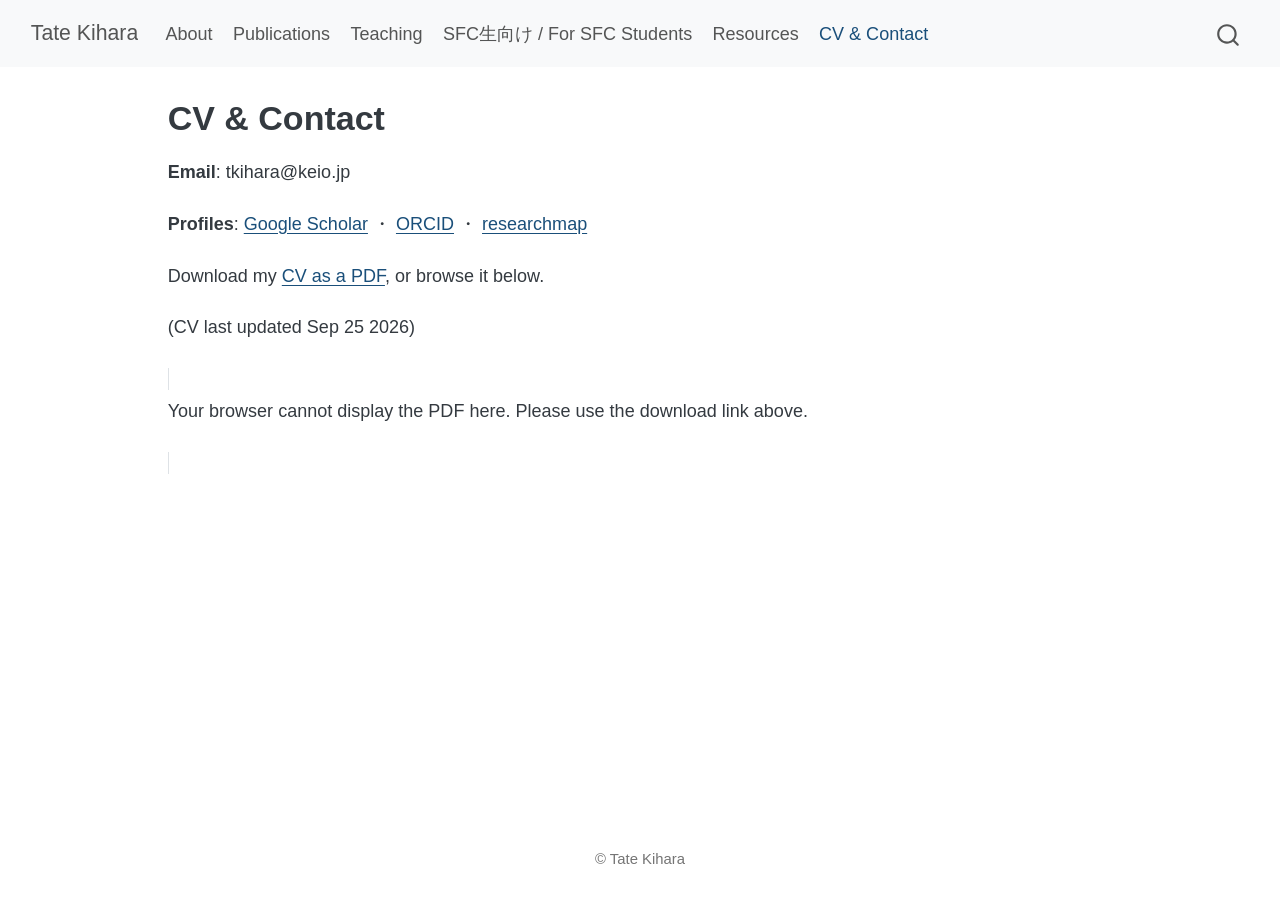
==== cv/index.html @ 457aabd0 "Built site for gh-pages" ====
<!DOCTYPE html>
<html xmlns="http://www.w3.org/1999/xhtml" lang="en" xml:lang="en"><head>

<meta charset="utf-8">
<meta name="generator" content="quarto-1.10.18">

<meta name="viewport" content="width=device-width, initial-scale=1.0, user-scalable=yes">

<meta name="description" content="Curriculum vitae, contact details, and research profiles for Tate Kihara, Assistant Professor at Keio University SFC.">

<title>CV &amp; Contact – Tate Kihara</title>
<style>
/* Default styles provided by pandoc.
** See https://pandoc.org/MANUAL.html#variables-for-html for config info.
*/
span.smallcaps{font-variant: small-caps;}
div.columns{display: flex; gap: 1.5em;}
div.column{flex: auto;}
@media screen {
div.columns{gap: min(4vw, 1.5em);}
div.column{overflow-x: auto;}
}
div.hanging-indent{margin-left: 1.5em; text-indent: -1.5em;}
ul.task-list{list-style: none;}
ul.task-list li input[type="checkbox"] {
  width: 0.8em;
  margin: 0 0.8em 0.2em -1em; /* quarto-specific, see https://github.com/quarto-dev/quarto-cli/issues/4556 */ 
  vertical-align: middle;
}
</style>


<script src="../site_libs/quarto-nav/quarto-nav.js"></script>
<script src="../site_libs/quarto-nav/headroom.min.js"></script>
<script src="../site_libs/clipboard/clipboard.min.js"></script>
<script src="../site_libs/quarto-search/autocomplete.umd.js"></script>
<script src="../site_libs/quarto-search/fuse.min.js"></script>
<script src="../site_libs/quarto-search/quarto-search.js"></script>
<meta name="quarto:offset" content="../">
<link href="../assets/favicon.png" rel="icon" type="image/png">
<script src="../site_libs/quarto-html/quarto.js" type="module"></script>
<script src="../site_libs/quarto-html/tabsets/tabsets.js" type="module"></script>
<script src="../site_libs/quarto-html/popper.min.js"></script>
<script src="../site_libs/quarto-html/tippy.umd.min.js"></script>
<link href="../site_libs/quarto-html/tippy.css" rel="stylesheet">
<link href="../site_libs/quarto-html/quarto-syntax-highlighting-6100f576c6ff45d40df84f0149fd469e.css" rel="stylesheet" id="quarto-text-highlighting-styles">
<script src="../site_libs/bootstrap/bootstrap.min.js"></script>
<link href="../site_libs/bootstrap/bootstrap-icons.css" rel="stylesheet">
<link href="../site_libs/bootstrap/bootstrap-d74e29cf321cd334ad0e486096aa656c.min.css" rel="stylesheet" append-hash="true" id="quarto-bootstrap" data-mode="light">
<script id="quarto-search-options" type="application/json">{
  "location": "navbar",
  "copy-button": false,
  "collapse-after": 3,
  "panel-placement": "end",
  "type": "overlay",
  "limit": 50,
  "keyboard-shortcut": [
    "f",
    "/",
    "s"
  ],
  "show-item-context": false,
  "language": {
    "search-no-results-text": "No results",
    "search-matching-documents-text": "matching documents",
    "search-copy-link-title": "Copy link to search",
    "search-hide-matches-text": "Hide additional matches",
    "search-more-match-text": "more match in this document",
    "search-more-matches-text": "more matches in this document",
    "search-clear-button-title": "Clear",
    "search-text-placeholder": "",
    "search-detached-cancel-button-title": "Cancel",
    "search-submit-button-title": "Submit",
    "search-label": "Search"
  }
}</script>
<meta name="google-site-verification" content="U9AvdBDqkcp5taY0bOzk6FZNUZwffZRuPdKgS1I-uy0">
<!-- OGP 画像の寸法。全ページ共通カード assets/og-card.jpg（1200x630）の実寸。
     Quarto 1.10.18 は open-graph の image-width/height キーを出力しないため直接注入 -->
<meta property="og:image:width" content="1200">
<meta property="og:image:height" content="630">
<script data-goatcounter="https://tatekihara.goatcounter.com/count" async="" src="//gc.zgo.at/count.js"></script>


<link rel="stylesheet" href="../assets/styles.css">
<meta property="og:title" content="CV &amp; Contact – Tate Kihara">
<meta property="og:description" content="Curriculum vitae, contact details, and research profiles for Tate Kihara, Assistant Professor at Keio University SFC.">
<meta property="og:image" content="https://tatekihara.com/assets/og-card.jpg">
<meta property="og:site_name" content="Tate Kihara">
<meta property="og:image:alt" content="Keio University Shonan Fujisawa Campus">
<meta name="twitter:title" content="CV &amp; Contact – Tate Kihara">
<meta name="twitter:description" content="Curriculum vitae, contact details, and research profiles for Tate Kihara, Assistant Professor at Keio University SFC.">
<meta name="twitter:image" content="https://tatekihara.com/assets/og-card.jpg">
<meta name="twitter:card" content="summary_large_image">
</head>

<body class="nav-fixed fullcontent quarto-light">

<div id="quarto-search-results"></div>
  <header id="quarto-header" class="headroom fixed-top">
    <nav class="navbar navbar-expand-lg " data-bs-theme="dark">
      <div class="navbar-container container-fluid">
      <div class="navbar-brand-container mx-auto">
    <a class="navbar-brand" href="../index.html">
    <span class="navbar-title">Tate Kihara</span>
    </a>
  </div>
            <div id="quarto-search" class="" title="Search"></div>
          <button class="navbar-toggler" type="button" data-bs-toggle="collapse" data-bs-target="#navbarCollapse" aria-controls="navbarCollapse" role="menu" aria-expanded="false" aria-label="Toggle navigation" onclick="if (window.quartoToggleHeadroom) { window.quartoToggleHeadroom(); }">
  <span class="navbar-toggler-icon"></span>
</button>
          <div class="collapse navbar-collapse" id="navbarCollapse">
            <ul class="navbar-nav navbar-nav-scroll me-auto">
  <li class="nav-item">
    <a class="nav-link" href="../index.html"> 
<span class="menu-text">About</span></a>
  </li>  
  <li class="nav-item">
    <a class="nav-link" href="../publications/index.html"> 
<span class="menu-text">Publications</span></a>
  </li>  
  <li class="nav-item">
    <a class="nav-link" href="../teaching/classes-担当授業/index.html"> 
<span class="menu-text">Teaching</span></a>
  </li>  
  <li class="nav-item">
    <a class="nav-link" href="../teaching/keio_students/index.html"> 
<span class="menu-text">SFC生向け / For SFC Students</span></a>
  </li>  
  <li class="nav-item">
    <a class="nav-link" href="../resources/index.html"> 
<span class="menu-text">Resources</span></a>
  </li>  
  <li class="nav-item">
    <a class="nav-link active" href="../cv/index.html" aria-current="page"> 
<span class="menu-text">CV &amp; Contact</span></a>
  </li>  
</ul>
          </div> <!-- /navcollapse -->
            <div class="quarto-navbar-tools">
</div>
      </div> <!-- /container-fluid -->
    </nav>
</header>
<!-- content -->
<div id="quarto-content" class="quarto-container page-columns page-rows-contents page-layout-article page-navbar">
<!-- sidebar -->
<!-- margin-sidebar -->
    
<!-- main -->
<main class="content" id="quarto-document-content">

<header id="title-block-header" class="quarto-title-block default">
<div class="quarto-title">
<h1 class="title">CV &amp; Contact</h1>
</div>

<div>
  <div class="description">
    Curriculum vitae, contact details, and research profiles for Tate Kihara, Assistant Professor at Keio University SFC.
  </div>
</div>


<div class="quarto-title-meta">

    
  
    
  </div>
  


</header>


<p><strong>Email</strong>: tkihara@keio.jp</p>
<p><strong>Profiles</strong>: <a href="https://scholar.google.com/citations?user=IvuSmWkAAAAJ">Google Scholar</a> ・ <a href="https://orcid.org/0000-0003-3326-8444">ORCID</a> ・ <a href="https://researchmap.jp/tkihara">researchmap</a></p>
<p>Download my <a href="../files/Kihara_CV.pdf">CV as a PDF</a>, or browse it below.</p>
<p>(CV last updated Sep 25 2026)</p>
<object data="../files/Kihara_CV.pdf" type="application/pdf" style="width: 100%; height: 90vh; min-height: 600px; margin-top: 1rem; border: 1px solid #dee2e6;">
  <p>Your browser cannot display the PDF here. Please use the download link above.</p>
</object>



</main> <!-- /main -->
<script id="quarto-html-after-body" type="application/javascript">
  window.document.addEventListener("DOMContentLoaded", function (event) {
    const isCodeAnnotation = (el) => {
      for (const clz of el.classList) {
        if (clz.startsWith('code-annotation-')) {                     
          return true;
        }
      }
      return false;
    }
    const onCopySuccess = function(e) {
      // button target
      const button = e.trigger;
      // don't keep focus
      button.blur();
      // flash "checked"
      button.classList.add('code-copy-button-checked');
      var currentTitle = button.getAttribute("title");
      button.setAttribute("title", "Copied!");
      let tooltip;
      if (window.bootstrap) {
        button.setAttribute("data-bs-toggle", "tooltip");
        button.setAttribute("data-bs-placement", "left");
        button.setAttribute("data-bs-title", "Copied!");
        tooltip = new bootstrap.Tooltip(button, 
          { trigger: "manual", 
            customClass: "code-copy-button-tooltip",
            offset: [0, -8]});
        tooltip.show();    
      }
      setTimeout(function() {
        if (tooltip) {
          tooltip.hide();
          button.removeAttribute("data-bs-title");
          button.removeAttribute("data-bs-toggle");
          button.removeAttribute("data-bs-placement");
        }
        button.setAttribute("title", currentTitle);
        button.classList.remove('code-copy-button-checked');
      }, 1000);
      // clear code selection
      e.clearSelection();
    }
    const getTextToCopy = function(trigger) {
      const outerScaffold = trigger.parentElement.cloneNode(true);
      const codeEl = outerScaffold.querySelector('code');
      for (const childEl of codeEl.children) {
        if (isCodeAnnotation(childEl)) {
          childEl.remove();
        }
      }
      return codeEl.innerText;
    }
    const clipboard = new window.ClipboardJS('.code-copy-button:not([data-in-quarto-modal])', {
      text: getTextToCopy
    });
    clipboard.on('success', onCopySuccess);
    if (window.document.getElementById('quarto-embedded-source-code-modal')) {
      const clipboardModal = new window.ClipboardJS('.code-copy-button[data-in-quarto-modal]', {
        text: getTextToCopy,
        container: window.document.getElementById('quarto-embedded-source-code-modal')
      });
      clipboardModal.on('success', onCopySuccess);
    }
      var localhostRegex = new RegExp(/^(?:http|https):\/\/localhost\:?[0-9]*\//);
      var mailtoRegex = new RegExp(/^mailto:/);
        var filterRegex = new RegExp("https:\/\/tatekihara\.com");
      var isInternal = (href) => {
          return filterRegex.test(href) || localhostRegex.test(href) || mailtoRegex.test(href);
      }
      // Inspect non-navigation links and adorn them if external
     var links = window.document.querySelectorAll('a[href]:not(.nav-link):not(.navbar-brand):not(.toc-action):not(.sidebar-link):not(.sidebar-item-toggle):not(.pagination-link):not(.no-external):not([aria-hidden]):not(.dropdown-item):not(.quarto-navigation-tool):not(.about-link)');
      for (var i=0; i<links.length; i++) {
        const link = links[i];
        if (!isInternal(link.href)) {
          // undo the damage that might have been done by quarto-nav.js in the case of
          // links that we want to consider external
          if (link.dataset.originalHref !== undefined) {
            link.href = link.dataset.originalHref;
          }
            // target, if specified
            link.setAttribute("target", "_blank");
            if (link.getAttribute("rel") === null) {
              link.setAttribute("rel", "noopener");
            }
        }
      }
    function tippyHover(el, contentFn, onTriggerFn, onUntriggerFn) {
      const config = {
        allowHTML: true,
        maxWidth: 500,
        delay: 100,
        arrow: false,
        appendTo: function(el) {
            return el.parentElement;
        },
        interactive: true,
        interactiveBorder: 10,
        theme: 'quarto',
        placement: 'bottom-start',
      };
      if (contentFn) {
        config.content = contentFn;
      }
      if (onTriggerFn) {
        config.onTrigger = onTriggerFn;
      }
      if (onUntriggerFn) {
        config.onUntrigger = onUntriggerFn;
      }
      window.tippy(el, config); 
    }
    const noterefs = window.document.querySelectorAll('a[role="doc-noteref"]');
    for (var i=0; i<noterefs.length; i++) {
      const ref = noterefs[i];
      tippyHover(ref, function() {
        // use id or data attribute instead here
        let href = ref.getAttribute('data-footnote-href') || ref.getAttribute('href');
        try { href = new URL(href).hash; } catch {}
        const id = href.replace(/^#\/?/, "");
        const note = window.document.getElementById(id);
        if (note) {
          return note.innerHTML;
        } else {
          return "";
        }
      });
    }
    const xrefs = window.document.querySelectorAll('a.quarto-xref');
    const processXRef = (id, note) => {
      // Strip column container classes
      const stripColumnClz = (el) => {
        el.classList.remove("page-full", "page-columns");
        if (el.children) {
          for (const child of el.children) {
            stripColumnClz(child);
          }
        }
      }
      stripColumnClz(note)
      if (id === null || id.startsWith('sec-')) {
        // Special case sections, only their first couple elements
        const container = document.createElement("div");
        if (note.children && note.children.length > 2) {
          container.appendChild(note.children[0].cloneNode(true));
          for (let i = 1; i < note.children.length; i++) {
            const child = note.children[i];
            if (child.tagName === "P" && child.innerText === "") {
              continue;
            } else {
              container.appendChild(child.cloneNode(true));
              break;
            }
          }
          if (window.Quarto?.typesetMath) {
            window.Quarto.typesetMath(container);
          }
          return container.innerHTML
        } else {
          if (window.Quarto?.typesetMath) {
            window.Quarto.typesetMath(note);
          }
          return note.innerHTML;
        }
      } else {
        // Remove any anchor links if they are present
        const anchorLink = note.querySelector('a.anchorjs-link');
        if (anchorLink) {
          anchorLink.remove();
        }
        if (window.Quarto?.typesetMath) {
          window.Quarto.typesetMath(note);
        }
        if (note.classList.contains("callout")) {
          return note.outerHTML;
        } else {
          return note.innerHTML;
        }
      }
    }
    for (var i=0; i<xrefs.length; i++) {
      const xref = xrefs[i];
      tippyHover(xref, undefined, function(instance) {
        instance.disable();
        let url = xref.getAttribute('href');
        let hash = undefined; 
        if (url.startsWith('#')) {
          hash = url;
        } else {
          try { hash = new URL(url).hash; } catch {}
        }
        if (hash) {
          const id = hash.replace(/^#\/?/, "");
          const note = window.document.getElementById(id);
          if (note !== null) {
            try {
              const html = processXRef(id, note.cloneNode(true));
              instance.setContent(html);
            } finally {
              instance.enable();
              instance.show();
            }
          } else {
            // See if we can fetch this
            fetch(url.split('#')[0])
            .then(res => res.text())
            .then(html => {
              const parser = new DOMParser();
              const htmlDoc = parser.parseFromString(html, "text/html");
              const note = htmlDoc.getElementById(id);
              if (note !== null) {
                const html = processXRef(id, note);
                instance.setContent(html);
              } 
            }).finally(() => {
              instance.enable();
              instance.show();
            });
          }
        } else {
          // See if we can fetch a full url (with no hash to target)
          // This is a special case and we should probably do some content thinning / targeting
          fetch(url)
          .then(res => res.text())
          .then(html => {
            const parser = new DOMParser();
            const htmlDoc = parser.parseFromString(html, "text/html");
            const note = htmlDoc.querySelector('main.content');
            if (note !== null) {
              // This should only happen for chapter cross references
              // (since there is no id in the URL)
              // remove the first header
              if (note.children.length > 0 && note.children[0].tagName === "HEADER") {
                note.children[0].remove();
              }
              const html = processXRef(null, note);
              instance.setContent(html);
            } 
          }).finally(() => {
            instance.enable();
            instance.show();
          });
        }
      }, function(instance) {
      });
    }
        let selectedAnnoteEl;
        const selectorForAnnotation = ( cell, annotation) => {
          let cellAttr = 'data-code-cell="' + cell + '"';
          let lineAttr = 'data-code-annotation="' +  annotation + '"';
          const selector = 'span[' + cellAttr + '][' + lineAttr + ']';
          return selector;
        }
        const selectCodeLines = (annoteEl) => {
          const doc = window.document;
          const targetCell = annoteEl.getAttribute("data-target-cell");
          const targetAnnotation = annoteEl.getAttribute("data-target-annotation");
          const annoteSpan = window.document.querySelector(selectorForAnnotation(targetCell, targetAnnotation));
          const lines = annoteSpan.getAttribute("data-code-lines").split(",");
          const lineIds = lines.map((line) => {
            return targetCell + "-" + line;
          })
          let top = null;
          let height = null;
          let parent = null;
          if (lineIds.length > 0) {
              //compute the position of the single el (top and bottom and make a div)
              const el = window.document.getElementById(lineIds[0]);
              top = el.offsetTop;
              height = el.offsetHeight;
              parent = el.parentElement.parentElement;
            if (lineIds.length > 1) {
              const lastEl = window.document.getElementById(lineIds[lineIds.length - 1]);
              const bottom = lastEl.offsetTop + lastEl.offsetHeight;
              height = bottom - top;
            }
            if (top !== null && height !== null && parent !== null) {
              // cook up a div (if necessary) and position it 
              let div = window.document.getElementById("code-annotation-line-highlight");
              if (div === null) {
                div = window.document.createElement("div");
                div.setAttribute("id", "code-annotation-line-highlight");
                div.style.position = 'absolute';
                parent.appendChild(div);
              }
              div.style.top = top - 2 + "px";
              div.style.height = height + 4 + "px";
              div.style.left = 0;
              let gutterDiv = window.document.getElementById("code-annotation-line-highlight-gutter");
              if (gutterDiv === null) {
                gutterDiv = window.document.createElement("div");
                gutterDiv.setAttribute("id", "code-annotation-line-highlight-gutter");
                gutterDiv.style.position = 'absolute';
                const codeCell = window.document.getElementById(targetCell);
                const gutter = codeCell.querySelector('.code-annotation-gutter');
                gutter.appendChild(gutterDiv);
              }
              gutterDiv.style.top = top - 2 + "px";
              gutterDiv.style.height = height + 4 + "px";
            }
            selectedAnnoteEl = annoteEl;
          }
        };
        const unselectCodeLines = () => {
          const elementsIds = ["code-annotation-line-highlight", "code-annotation-line-highlight-gutter"];
          elementsIds.forEach((elId) => {
            const div = window.document.getElementById(elId);
            if (div) {
              div.remove();
            }
          });
          selectedAnnoteEl = undefined;
        };
          // Handle positioning of the toggle
      window.addEventListener(
        "resize",
        throttle(() => {
          elRect = undefined;
          if (selectedAnnoteEl) {
            selectCodeLines(selectedAnnoteEl);
          }
        }, 10)
      );
      function throttle(fn, ms) {
      let throttle = false;
      let timer;
        return (...args) => {
          if(!throttle) { // first call gets through
              fn.apply(this, args);
              throttle = true;
          } else { // all the others get throttled
              if(timer) clearTimeout(timer); // cancel #2
              timer = setTimeout(() => {
                fn.apply(this, args);
                timer = throttle = false;
              }, ms);
          }
        };
      }
        // Attach click handler to the DT
        const annoteDls = window.document.querySelectorAll('dt[data-target-cell]');
        for (const annoteDlNode of annoteDls) {
          annoteDlNode.addEventListener('click', (event) => {
            const clickedEl = event.target;
            if (clickedEl !== selectedAnnoteEl) {
              unselectCodeLines();
              const activeEl = window.document.querySelector('dt[data-target-cell].code-annotation-active');
              if (activeEl) {
                activeEl.classList.remove('code-annotation-active');
              }
              selectCodeLines(clickedEl);
              clickedEl.classList.add('code-annotation-active');
            } else {
              // Unselect the line
              unselectCodeLines();
              clickedEl.classList.remove('code-annotation-active');
            }
          });
        }
    const findCites = (el) => {
      const parentEl = el.parentElement;
      if (parentEl) {
        const cites = parentEl.dataset.cites;
        if (cites) {
          return {
            el,
            cites: cites.split(' ')
          };
        } else {
          return findCites(el.parentElement)
        }
      } else {
        return undefined;
      }
    };
    var bibliorefs = window.document.querySelectorAll('a[role="doc-biblioref"]');
    for (var i=0; i<bibliorefs.length; i++) {
      const ref = bibliorefs[i];
      const citeInfo = findCites(ref);
      if (citeInfo) {
        tippyHover(citeInfo.el, function() {
          var popup = window.document.createElement('div');
          citeInfo.cites.forEach(function(cite) {
            var citeDiv = window.document.createElement('div');
            citeDiv.classList.add('hanging-indent');
            citeDiv.classList.add('csl-entry');
            var biblioDiv = window.document.getElementById('ref-' + cite);
            if (biblioDiv) {
              citeDiv.innerHTML = biblioDiv.innerHTML;
            }
            popup.appendChild(citeDiv);
          });
          return popup.innerHTML;
        });
      }
    }
  });
  </script>
</div> <!-- /content -->
<footer class="footer">
  <div class="nav-footer">
    <div class="nav-footer-left">
      &nbsp;
    </div>   
    <div class="nav-footer-center">
<p>© Tate Kihara</p>
</div>
    <div class="nav-footer-right">
      &nbsp;
    </div>
  </div>
</footer>




</body></html>
---- site_libs/quarto-html/tippy.css ----
.tippy-box[data-animation=fade][data-state=hidden]{opacity:0}[data-tippy-root]{max-width:calc(100vw - 10px)}.tippy-box{position:relative;background-color:#333;color:#fff;border-radius:4px;font-size:14px;line-height:1.4;white-space:normal;outline:0;transition-property:transform,visibility,opacity}.tippy-box[data-placement^=top]>.tippy-arrow{bottom:0}.tippy-box[data-placement^=top]>.tippy-arrow:before{bottom:-7px;left:0;border-width:8px 8px 0;border-top-color:initial;transform-origin:center top}.tippy-box[data-placement^=bottom]>.tippy-arrow{top:0}.tippy-box[data-placement^=bottom]>.tippy-arrow:before{top:-7px;left:0;border-width:0 8px 8px;border-bottom-color:initial;transform-origin:center bottom}.tippy-box[data-placement^=left]>.tippy-arrow{right:0}.tippy-box[data-placement^=left]>.tippy-arrow:before{border-width:8px 0 8px 8px;border-left-color:initial;right:-7px;transform-origin:center left}.tippy-box[data-placement^=right]>.tippy-arrow{left:0}.tippy-box[data-placement^=right]>.tippy-arrow:before{left:-7px;border-width:8px 8px 8px 0;border-right-color:initial;transform-origin:center right}.tippy-box[data-inertia][data-state=visible]{transition-timing-function:cubic-bezier(.54,1.5,.38,1.11)}.tippy-arrow{width:16px;height:16px;color:#333}.tippy-arrow:before{content:"";position:absolute;border-color:transparent;border-style:solid}.tippy-content{position:relative;padding:5px 9px;z-index:1}
---- site_libs/quarto-html/quarto-syntax-highlighting-6100f576c6ff45d40df84f0149fd469e.css ----
/* quarto syntax highlight colors */
:root {
  --quarto-hl-ot-color: #003B4F;
  --quarto-hl-at-color: #657422;
  --quarto-hl-ss-color: #20794D;
  --quarto-hl-an-color: #5E5E5E;
  --quarto-hl-fu-color: #4758AB;
  --quarto-hl-st-color: #20794D;
  --quarto-hl-cf-color: #003B4F;
  --quarto-hl-op-color: #5E5E5E;
  --quarto-hl-er-color: #AD0000;
  --quarto-hl-bn-color: #AD0000;
  --quarto-hl-al-color: #AD0000;
  --quarto-hl-va-color: #111111;
  --quarto-hl-bu-color: inherit;
  --quarto-hl-ex-color: inherit;
  --quarto-hl-pp-color: #AD0000;
  --quarto-hl-in-color: #5E5E5E;
  --quarto-hl-vs-color: #20794D;
  --quarto-hl-wa-color: #5E5E5E;
  --quarto-hl-do-color: #5E5E5E;
  --quarto-hl-im-color: #00769E;
  --quarto-hl-ch-color: #20794D;
  --quarto-hl-dt-color: #AD0000;
  --quarto-hl-fl-color: #AD0000;
  --quarto-hl-co-color: #5E5E5E;
  --quarto-hl-cv-color: #5E5E5E;
  --quarto-hl-cn-color: #8f5902;
  --quarto-hl-sc-color: #5E5E5E;
  --quarto-hl-dv-color: #AD0000;
  --quarto-hl-kw-color: #003B4F;
}

/* other quarto variables */
:root {
  --quarto-font-monospace: ui-monospace, SFMono-Regular, "SF Mono", Menlo, Consolas, "Liberation Mono", monospace;
}

/* syntax highlight based on Pandoc's rules */
pre > code.sourceCode > span {
  color: #003B4F;
}

code.sourceCode > span {
  color: #003B4F;
}

div.sourceCode,
div.sourceCode pre.sourceCode {
  color: #003B4F;
}

/* Normal */
code span {
  color: #003B4F;
}

/* Alert */
code span.al {
  color: #AD0000;
  font-style: inherit;
}

/* Annotation */
code span.an {
  color: #5E5E5E;
  font-style: inherit;
}

/* Attribute */
code span.at {
  color: #657422;
  font-style: inherit;
}

/* BaseN */
code span.bn {
  color: #AD0000;
  font-style: inherit;
}

/* BuiltIn */
code span.bu {
  font-style: inherit;
}

/* ControlFlow */
code span.cf {
  color: #003B4F;
  font-weight: bold;
  font-style: inherit;
}

/* Char */
code span.ch {
  color: #20794D;
  font-style: inherit;
}

/* Constant */
code span.cn {
  color: #8f5902;
  font-style: inherit;
}

/* Comment */
code span.co {
  color: #5E5E5E;
  font-style: inherit;
}

/* CommentVar */
code span.cv {
  color: #5E5E5E;
  font-style: italic;
}

/* Documentation */
code span.do {
  color: #5E5E5E;
  font-style: italic;
}

/* DataType */
code span.dt {
  color: #AD0000;
  font-style: inherit;
}

/* DecVal */
code span.dv {
  color: #AD0000;
  font-style: inherit;
}

/* Error */
code span.er {
  color: #AD0000;
  font-style: inherit;
}

/* Extension */
code span.ex {
  font-style: inherit;
}

/* Float */
code span.fl {
  color: #AD0000;
  font-style: inherit;
}

/* Function */
code span.fu {
  color: #4758AB;
  font-style: inherit;
}

/* Import */
code span.im {
  color: #00769E;
  font-style: inherit;
}

/* Information */
code span.in {
  color: #5E5E5E;
  font-style: inherit;
}

/* Keyword */
code span.kw {
  color: #003B4F;
  font-weight: bold;
  font-style: inherit;
}

/* Operator */
code span.op {
  color: #5E5E5E;
  font-style: inherit;
}

/* Other */
code span.ot {
  color: #003B4F;
  font-style: inherit;
}

/* Preprocessor */
code span.pp {
  color: #AD0000;
  font-style: inherit;
}

/* SpecialChar */
code span.sc {
  color: #5E5E5E;
  font-style: inherit;
}

/* SpecialString */
code span.ss {
  color: #20794D;
  font-style: inherit;
}

/* String */
code span.st {
  color: #20794D;
  font-style: inherit;
}

/* Variable */
code span.va {
  color: #111111;
  font-style: inherit;
}

/* VerbatimString */
code span.vs {
  color: #20794D;
  font-style: inherit;
}

/* Warning */
code span.wa {
  color: #5E5E5E;
  font-style: italic;
}

.prevent-inlining {
  content: "</";
}

/*# sourceMappingURL=041cfa7a4370d1510c2991d141b188ff.css.map */
---- assets/styles.css ----
/* 本文の読みやすさ */
body {
  font-size: 1.06rem;
  line-height: 1.78;
}

main p {
  margin-bottom: 1.1em;
}

/* 業績リスト: 書影を左、書誌情報を右に並べる */
.pub {
  display: flex;
  gap: 1.5rem;
  align-items: flex-start;
  margin: 2.2rem 0;
  padding-bottom: 2.2rem;
  border-bottom: 1px solid #e9e9e9;
}

.pub:last-child {
  border-bottom: none;
}

.pub-cover {
  flex: 0 0 130px;
}

.pub-cover img {
  width: 100%;
  height: auto;
  border: 1px solid #ddd;
}

.pub-cover p {
  margin: 0;
}

.pub-text {
  flex: 1 1 auto;
  min-width: 0;
}

.pub-text p:first-child {
  margin-top: 0;
}

/* 受賞歴などの補足。書誌情報より一段下げて添える */
.pub-text ul {
  margin-top: 0.55em;
  font-size: 0.87em;
  line-height: 1.65;
  color: #666;
}

.pub-text li {
  margin-bottom: 0.2em;
}

/* 画面が狭いときは縦積みにする */
@media (max-width: 640px) {
  .pub {
    flex-direction: column;
    gap: 0.9rem;
  }
  .pub-cover {
    flex: 0 0 auto;
    max-width: 150px;
  }
}

/* メールアドレスの @ 画像を文字のベースラインに揃える */
.pub-text img[width="14"],
main img[width="14"] {
  vertical-align: baseline;
  display: inline;
}

/* 図版のキャプション */
figcaption {
  font-size: 0.9em;
  color: #666;
}

/* トップページの顔写真ブロック */
.profile {
  padding-right: 1.2rem;
}

.profile img {
  display: block;
  width: 100%;
  max-width: 260px;
  height: auto;
}

.profile p {
  max-width: 260px;
  text-align: center;
  margin-top: 0.9rem;
  font-size: 0.95em;
}

/* 写真下の研究者プロファイル（アイコンのみ。名称は alt と title に持たせる）。
   .profile img の写真用指定（block・幅100%）を打ち消す */
.profile .profile-links img {
  display: inline;
  width: 22px;
  height: 22px;
  max-width: none;
  margin: 0;
  vertical-align: middle;
}

.profile-links a {
  display: inline-block;
  margin: 0 0.4rem;
  text-decoration: none;
}

.profile-links a:hover img {
  opacity: 0.65;
}

@media (max-width: 767px) {
  .profile img,
  .profile p {
    margin-left: auto;
    margin-right: auto;
  }
  .profile {
    padding-right: 0;
  }
}

/* About ページの言語タブ */
.lang-tabset > .nav-tabs {
  border-bottom: 1px solid #dee2e6;
  margin-bottom: 1.4rem;
}

.lang-tabset > .nav-tabs .nav-link {
  padding: 0.45rem 1.1rem;
  font-size: 0.95rem;
  color: #6c757d;
  border-radius: 0;
}

.lang-tabset > .nav-tabs .nav-link.active {
  color: #1a4f7a;
  font-weight: 600;
  border-bottom-color: transparent;
}

.lang-tabset .tab-content {
  padding-top: 0;
}

/* 日本語略歴の項目リスト */
.bio-fields {
  margin-top: 1.4rem;
  padding-top: 1.2rem;
  border-top: 1px solid #eee;
}

.bio-fields p {
  margin-bottom: 0.55em;
  line-height: 1.85;
}

/* 顔写真の下に置く氏名（漢字とローマ字を同じ濃さで併記） */
.name-block {
  max-width: 260px;
  text-align: center;
  margin-top: 1rem;
}

/* 氏名は role="heading" の div（経緯は index.qmd のコメント）。
   従来の <p> と同じ下余白を保つ。字面の指定は .name-ja / .name-en 側。 */
.name-block [role="heading"] {
  margin-bottom: 1rem;
}

.name-ja,
.name-en {
  font-size: 1.1rem;
  font-weight: 600;
  color: #222;
  line-height: 1.65;
}

.name-ja {
  letter-spacing: 0.05em;
}

/* 漢字名の読み（ルビ）。氏名より控えめに */
.name-ja rt {
  font-size: 0.5em;
  font-weight: 400;
  color: #666;
  letter-spacing: 0.1em;
}

.name-en {
  letter-spacing: 0.01em;
}

@media (max-width: 767px) {
  .name-block {
    margin-left: auto;
    margin-right: auto;
  }
}

/* ---- ページ共通 ---- */

/* 見出し直下の補足（セクション名の日本語や説明） */
.section-note {
  margin-top: -0.5rem;
  margin-bottom: 1.4rem;
  font-size: 0.92rem;
  color: #777;
}

.section-note p {
  margin-bottom: 0;
}

/* ページ冒頭の案内文 */
.page-intro {
  font-size: 0.96rem;
  color: #555;
  margin-bottom: 2.2rem;
  padding-bottom: 1.2rem;
  border-bottom: 1px solid #eee;
}

.page-intro p:last-child {
  margin-bottom: 0;
}

/* セクション見出し */
main h2 {
  font-size: 1.35rem;
  font-weight: 600;
  margin-top: 2.8rem;
  margin-bottom: 0.9rem;
}

main h2:first-of-type {
  margin-top: 0;
}

/* ---- Publications ---- */

/* 書影の見え方を整える */
.pub-cover img {
  border: none;
  box-shadow: 0 1px 6px rgba(0, 0, 0, 0.16);
}

.pub-cover {
  flex: 0 0 118px;
}

.pub {
  border-bottom: none;
  margin: 2rem 0;
  padding-bottom: 0;
}

/* ---- SFC生向け: 冒頭のキャンパス写真 ---- */
.campus-photo {
  width: 100%;
  height: 200px;
  object-fit: cover;
  border-radius: 3px;
}

/* 写真とタブの間隔 */
p:has(> .campus-photo) {
  margin-bottom: 1.5rem;
}

/* ---- Courses Taught: 学期ごとのまとまり ---- */
.term {
  margin-bottom: 1.9rem;
}

.term h3 {
  font-size: 1.02rem;
  font-weight: 600;
  color: #1a4f7a;
  margin-bottom: 0.5rem;
  padding-bottom: 0.3rem;
  border-bottom: 1px solid #eee;
}

.term ul {
  margin-bottom: 0;
  padding-left: 1.1rem;
}

.term li {
  margin-bottom: 0.18rem;
  font-size: 0.97rem;
}

.legend {
  margin-top: 2rem;
  padding-top: 1rem;
  border-top: 1px solid #eee;
  font-size: 0.87rem;
  color: #777;
}

.legend p {
  margin-bottom: 0;
}

/* ---- Info for Keio Students: 日本語のまとまり ---- */
.ja-block {
  margin-top: 1.6rem;
  padding-left: 1.1rem;
  border-left: 3px solid #e8e8e8;
}

.ja-block p:last-child {
  margin-bottom: 0;
}

/* 締切など、注意して読ませたい告知。
   地色は敷かず、左の罫線だけで本文から立てる。 */
.notice {
  margin: 1.7rem 0;
  padding: 0.15rem 0 0.15rem 1.1rem;
  border-left: 3px solid #1a4f7a;
  font-size: 0.96rem;
}

.notice p:last-child {
  margin-bottom: 0;
}

/* タブ内の節見出し */
.lang-tabset h3 {
  font-size: 1.18rem;
  font-weight: 600;
  margin-top: 2.2rem;
  margin-bottom: 0.8rem;
}

.lang-tabset .tab-pane > h3:first-child {
  margin-top: 0.6rem;
}

.lang-tabset h4 {
  font-size: 1.02rem;
  font-weight: 600;
  color: #444;
  margin-top: 2rem;
  margin-bottom: 0.6rem;
}

/* ---- 輪読文献の一覧 ----
   本文（研究会の説明・締切・卒プロ）と役割が違う参考情報。
   印刷物の傍註にならい、細い罫線で上下を区切るだけにする。
   地色・角丸・囲み枠は使わない（画面上の「カード」に見せない）。
   リンクだらけのブロックのため、この中だけ下線を消して
   色で判別させる（ホバーで下線を出す）。 */
.readings {
  margin: 2.3rem 0 2.5rem;
  padding: 1.15rem 0 1rem;
  border-top: 1px solid #d9d9d9;
  border-bottom: 1px solid #d9d9d9;
}

.lang-tabset .readings h4 {
  margin-top: 0;
  margin-bottom: 1.1rem;
  font-size: 1rem;
  color: #333;
}

/* 小見出しは「次に来るリストの見出し」に見える必要がある。
   上を広く、下を狭く取ることで、直前のリストから切り離して
   直後のリストとまとまって見えるようにする。 */
.readings-group {
  margin: 1.75rem 0 0.6rem;
  font-size: 0.95rem;
  font-weight: 600;
  color: #333;
}

/* div で包まれた見出しテキストの段落マージンを打ち消す */
.readings-group p {
  margin: 0;
  line-height: 1.5;
}

/* 行頭のマーク（文字サイズではなく記号で見出しと分からせる） */
.readings-group p::before {
  content: "";
  display: inline-block;
  width: 0.5em;
  height: 0.5em;
  background: #1a4f7a;
  margin-right: 0.5em;
  vertical-align: 0.08em;
}

.readings ul {
  list-style: none;
  padding-left: 0;
  margin: 0;
}

/* 1件ずつのぶら下げインデント。
   項目間の余白は、項目内の行送りよりはっきり広く取る。
   ここが近いと、折り返した2行目が別の文献に見えてしまう。 */
.readings li {
  padding-left: 1.5rem;
  text-indent: -1.5rem;
  margin-bottom: 0.7rem;
  font-size: 0.94rem;
  line-height: 1.6;
}

.readings li:last-child {
  margin-bottom: 0;
}

.readings a {
  text-decoration: none;
}

.readings a:hover {
  text-decoration: underline;
}

/* 締めの補足は一回り小さく */
.readings .readings-note {
  margin-top: 1rem;
  font-size: 0.92rem;
  color: #666;
}

.readings-note p {
  margin-bottom: 0;
}

/* 巻頭図版（海外在留内地人） */
.map-figure {
  margin-top: 3rem;
  padding-top: 2rem;
  border-top: 1px solid #eee;
}

.map-figure img {
  width: 100%;
  height: auto;
  display: block;
  border: 1px solid #e2ded0;
}

.map-figure p {
  margin: 0;
}

.map-caption {
  margin-top: 0.7rem;
  font-size: 0.85rem;
  line-height: 1.7;
  color: #777;
}

.map-caption p {
  margin: 0;
}

/* front matter の description は SNS カード（OGP）・検索結果用。
   Quarto はページ本文のタイトル直下にも描画するが、本文冒頭のリード文と
   重複するため表示しない（メタタグには影響しない。2026-07-29） */
#title-block-header .description {
  display: none;
}
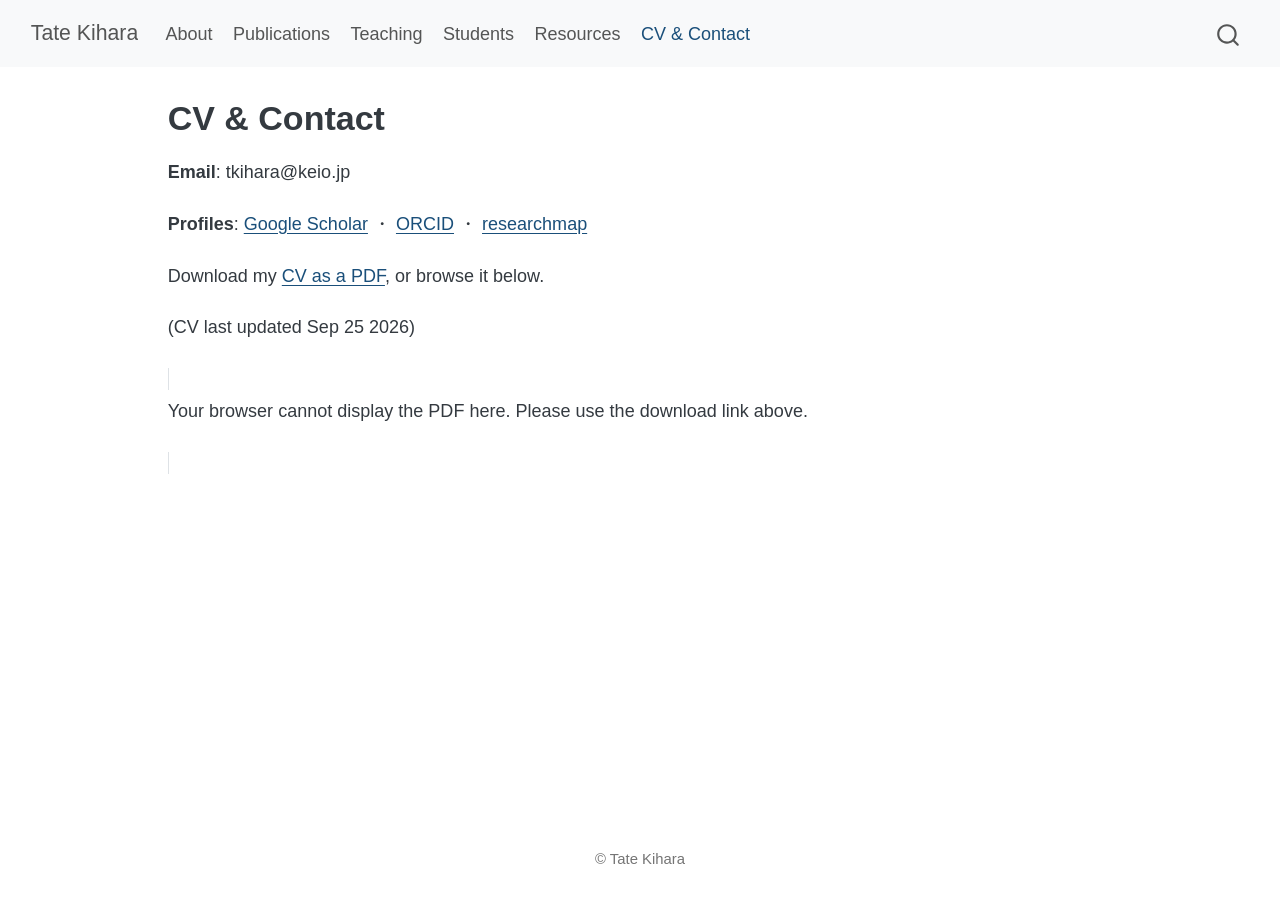
==== commit ed1b15d5: "Built site for gh-pages" ====
--- a/cv/index.html
+++ b/cv/index.html
@@ -125,7 +125,7 @@
   </li>  
   <li class="nav-item">
     <a class="nav-link" href="../teaching/keio_students/index.html"> 
-<span class="menu-text">SFC生向け / For SFC Students</span></a>
+<span class="menu-text">Students</span></a>
   </li>  
   <li class="nav-item">
     <a class="nav-link" href="../resources/index.html"> 
--- a/assets/styles.css
+++ b/assets/styles.css
@@ -156,11 +156,10 @@
   padding-top: 0;
 }
 
-/* 日本語略歴の項目リスト */
+/* 日本語タブ末尾の業績・連絡先の項目リスト。区切りは上の h3（業績・連絡先）が担うので
+   罫線と上余白は付けない（2026-09-28） */
 .bio-fields {
-  margin-top: 1.4rem;
-  padding-top: 1.2rem;
-  border-top: 1px solid #eee;
+  margin-top: 0;
 }
 
 .bio-fields p {
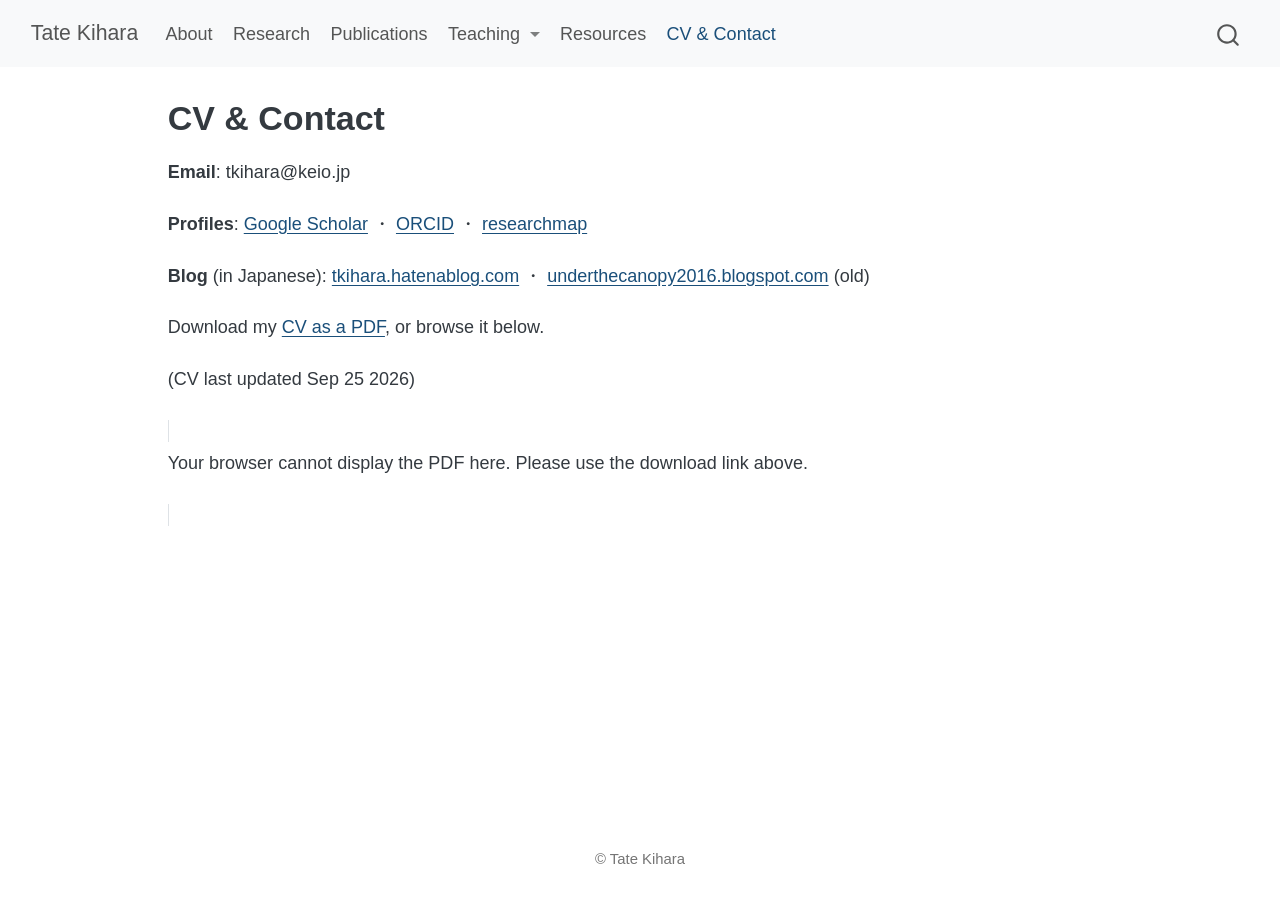
==== commit 99a9d221: "Built site for gh-pages" ====
--- a/cv/index.html
+++ b/cv/index.html
@@ -80,6 +80,18 @@
 <meta property="og:image:width" content="1200">
 <meta property="og:image:height" content="630">
 <script data-goatcounter="https://tatekihara.goatcounter.com/count" async="" src="//gc.zgo.at/count.js"></script>
+<script>
+document.addEventListener('DOMContentLoaded', function () {
+  var here = window.location.pathname.replace(/index\.html$/, '');
+  document.querySelectorAll('.navbar .dropdown-menu .dropdown-item').forEach(function (a) {
+    if (a.pathname.replace(/index\.html$/, '') !== here) return;
+    a.setAttribute('aria-current', 'page');
+    var menu = a.closest('.dropdown');
+    var toggle = menu && menu.querySelector('.dropdown-toggle');
+    if (toggle) toggle.classList.add('active');
+  });
+});
+</script>
 
 
 <link rel="stylesheet" href="../assets/styles.css">
@@ -91,7 +103,7 @@
 <meta name="twitter:title" content="CV &amp; Contact – Tate Kihara">
 <meta name="twitter:description" content="Curriculum vitae, contact details, and research profiles for Tate Kihara, Assistant Professor at Keio University SFC.">
 <meta name="twitter:image" content="https://tatekihara.com/assets/og-card.jpg">
-<meta name="twitter:card" content="summary_large_image">
+<meta name="twitter:card" content="summary">
 </head>
 
 <body class="nav-fixed fullcontent quarto-light">
@@ -116,17 +128,28 @@
 <span class="menu-text">About</span></a>
   </li>  
   <li class="nav-item">
+    <a class="nav-link" href="../research/index.html"> 
+<span class="menu-text">Research</span></a>
+  </li>  
+  <li class="nav-item">
     <a class="nav-link" href="../publications/index.html"> 
 <span class="menu-text">Publications</span></a>
   </li>  
-  <li class="nav-item">
-    <a class="nav-link" href="../teaching/classes-担当授業/index.html"> 
-<span class="menu-text">Teaching</span></a>
+  <li class="nav-item dropdown ">
+    <a class="nav-link dropdown-toggle" href="#" id="nav-menu-teaching" role="link" data-bs-toggle="dropdown" aria-expanded="false">
+ <span class="menu-text">Teaching</span>
+    </a>
+    <ul class="dropdown-menu" aria-labelledby="nav-menu-teaching">    
+        <li>
+    <a class="dropdown-item" href="../teaching/courses/index.html">
+ <span class="dropdown-text">Courses</span></a>
   </li>  
-  <li class="nav-item">
-    <a class="nav-link" href="../teaching/keio_students/index.html"> 
-<span class="menu-text">Students</span></a>
+        <li>
+    <a class="dropdown-item" href="../teaching/keio_students/index.html">
+ <span class="dropdown-text">For Students</span></a>
   </li>  
+    </ul>
+  </li>
   <li class="nav-item">
     <a class="nav-link" href="../resources/index.html"> 
 <span class="menu-text">Resources</span></a>
@@ -176,6 +199,7 @@
 
 <p><strong>Email</strong>: tkihara@keio.jp</p>
 <p><strong>Profiles</strong>: <a href="https://scholar.google.com/citations?user=IvuSmWkAAAAJ">Google Scholar</a> ・ <a href="https://orcid.org/0000-0003-3326-8444">ORCID</a> ・ <a href="https://researchmap.jp/tkihara">researchmap</a></p>
+<p><strong>Blog</strong> (in Japanese): <a href="https://tkihara.hatenablog.com">tkihara.hatenablog.com</a> ・ <a href="http://underthecanopy2016.blogspot.com">underthecanopy2016.blogspot.com</a> (old)</p>
 <p>Download my <a href="../files/Kihara_CV.pdf">CV as a PDF</a>, or browse it below.</p>
 <p>(CV last updated Sep 25 2026)</p>
 <object data="../files/Kihara_CV.pdf" type="application/pdf" style="width: 100%; height: 90vh; min-height: 600px; margin-top: 1rem; border: 1px solid #dee2e6;">
--- a/assets/styles.css
+++ b/assets/styles.css
@@ -211,6 +211,105 @@
   }
 }
 
+/* Research: 本文に添える図版の行（2026-10-03）。
+   問いの段落の後に 1922 年と 2025 年の地図（2 列）、方法の段落の後に資料 3 点（3 列）。
+   図ごとに、下にタイトルと出典を置く。クリックで全体を拡大する。注は折りたたみに入れる。
+   資料の縮小画像は縦長（3:4）、地図は横長（3:2）。
+   スマホ幅では 1 列に積み、資料は「左に画像、右にタイトルと出典」の並びにする */
+.fig-row {
+  display: grid;
+  gap: 0.8rem;
+  margin: 1.4rem 0 0;
+}
+
+.fig-row-2 {
+  grid-template-columns: repeat(2, minmax(0, 1fr));
+}
+
+.fig-row-3 {
+  grid-template-columns: repeat(3, minmax(0, 1fr));
+}
+
+.fig-row figure {
+  margin: 0;
+}
+
+.fig-row figcaption {
+  margin-top: 0.4rem;
+  font-size: 0.8rem;
+  line-height: 1.6;
+  color: #777;
+}
+
+@media (max-width: 575.98px) {
+  .fig-row-2,
+  .fig-row-3 {
+    grid-template-columns: 1fr;
+    gap: 1.1rem;
+  }
+
+  .fig-row-3 figure {
+    display: grid;
+    grid-template-columns: 7.5rem minmax(0, 1fr);
+    gap: 0.9rem;
+    align-items: start;
+  }
+
+  .fig-row-3 figcaption {
+    margin-top: 0;
+  }
+}
+
+.fig-row img {
+  display: block;
+  width: 100%;
+  aspect-ratio: 3 / 2;
+  object-fit: cover;
+  border: 1px solid #e2ded0;
+}
+
+.fig-row-3 img {
+  aspect-ratio: 3 / 4;
+}
+
+/* 「クリックで拡大」の案内。注と紛れないよう、図の列の上に右寄せで小さく置く */
+.fig-hint {
+  margin: 0 0 0.3rem;
+  text-align: right;
+  font-size: 0.72rem;
+  line-height: 1.7;
+  color: #999;
+}
+
+.fig-row a.lightbox img {
+  cursor: zoom-in;
+}
+
+.fig-row-caption {
+  margin: 0.5rem 0 1.6rem;
+  font-size: 0.85rem;
+  line-height: 1.7;
+  color: #777;
+}
+
+.fig-row-caption p {
+  margin: 0 0 0.3rem;
+}
+
+.fig-row-caption summary {
+  color: #999;
+  cursor: pointer;
+}
+
+.fig-row-caption details p {
+  margin-top: 0.4rem;
+}
+
+/* 拡大表示のスクリプトを読み込ませるためだけの画像（research/index.qmd のコメント参照） */
+.lightbox-loader {
+  display: none;
+}
+
 /* ---- ページ共通 ---- */
 
 /* 見出し直下の補足（セクション名の日本語や説明） */
@@ -273,6 +372,7 @@
   width: 100%;
   height: 200px;
   object-fit: cover;
+  object-position: center 30%;  /* 建物の上部と空が入るように上へ寄せる */
   border-radius: 3px;
 }
 
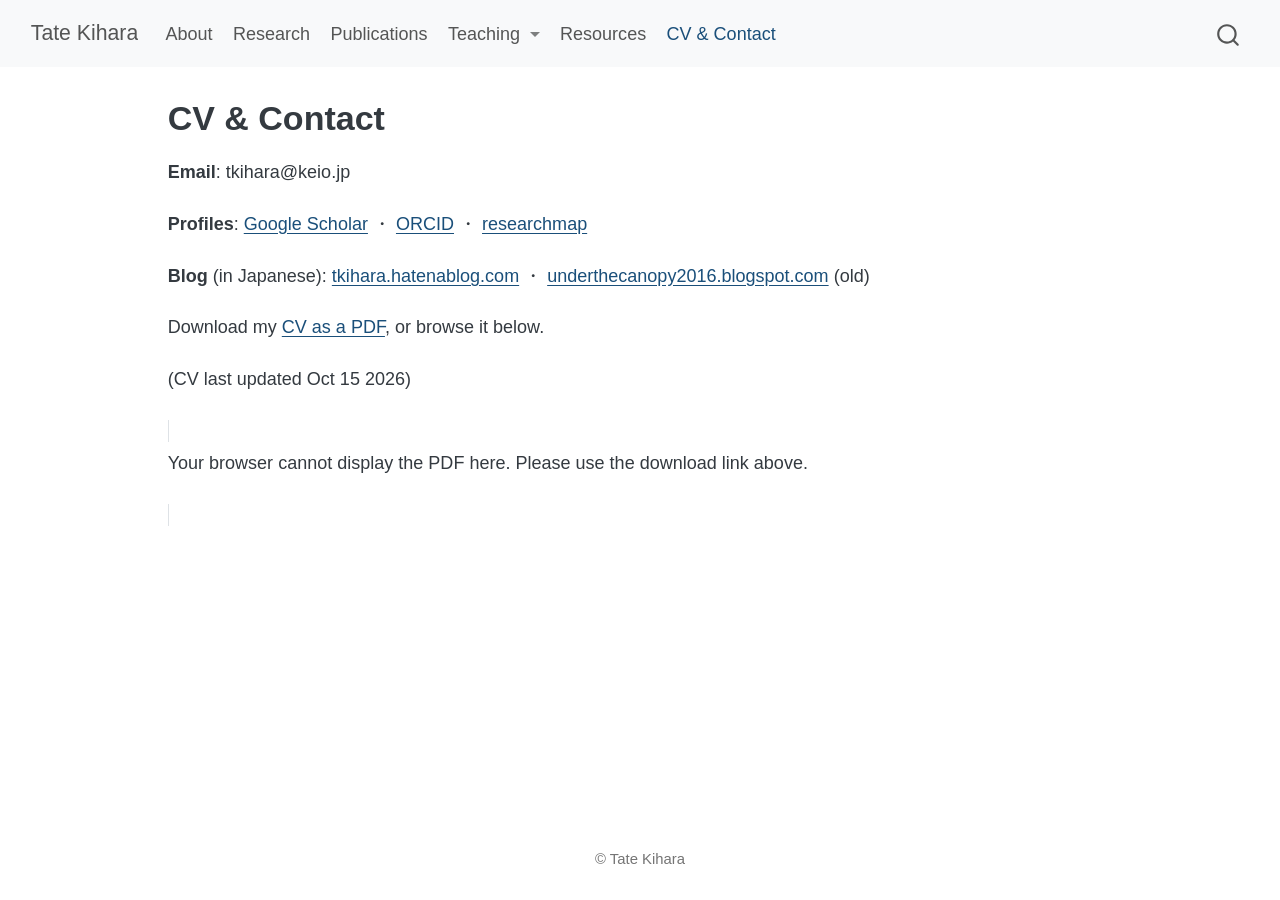
==== commit 066717b1: "Built site for gh-pages" ====
--- a/cv/index.html
+++ b/cv/index.html
@@ -2,7 +2,7 @@
 <html xmlns="http://www.w3.org/1999/xhtml" lang="en" xml:lang="en"><head>
 
 <meta charset="utf-8">
-<meta name="generator" content="quarto-1.10.18">
+<meta name="generator" content="quarto-1.10.19">
 
 <meta name="viewport" content="width=device-width, initial-scale=1.0, user-scalable=yes">
 
@@ -43,7 +43,7 @@
 <script src="../site_libs/quarto-html/popper.min.js"></script>
 <script src="../site_libs/quarto-html/tippy.umd.min.js"></script>
 <link href="../site_libs/quarto-html/tippy.css" rel="stylesheet">
-<link href="../site_libs/quarto-html/quarto-syntax-highlighting-6100f576c6ff45d40df84f0149fd469e.css" rel="stylesheet" id="quarto-text-highlighting-styles">
+<link href="../site_libs/quarto-html/quarto-syntax-highlighting-0b81a015941be2b5b2d96620f3dd9e58.css" rel="stylesheet" id="quarto-text-highlighting-styles">
 <script src="../site_libs/bootstrap/bootstrap.min.js"></script>
 <link href="../site_libs/bootstrap/bootstrap-icons.css" rel="stylesheet">
 <link href="../site_libs/bootstrap/bootstrap-d74e29cf321cd334ad0e486096aa656c.min.css" rel="stylesheet" append-hash="true" id="quarto-bootstrap" data-mode="light">
@@ -201,7 +201,7 @@
 <p><strong>Profiles</strong>: <a href="https://scholar.google.com/citations?user=IvuSmWkAAAAJ">Google Scholar</a> ・ <a href="https://orcid.org/0000-0003-3326-8444">ORCID</a> ・ <a href="https://researchmap.jp/tkihara">researchmap</a></p>
 <p><strong>Blog</strong> (in Japanese): <a href="https://tkihara.hatenablog.com">tkihara.hatenablog.com</a> ・ <a href="http://underthecanopy2016.blogspot.com">underthecanopy2016.blogspot.com</a> (old)</p>
 <p>Download my <a href="../files/Kihara_CV.pdf">CV as a PDF</a>, or browse it below.</p>
-<p>(CV last updated Sep 25 2026)</p>
+<p>(CV last updated Oct 15 2026)</p>
 <object data="../files/Kihara_CV.pdf" type="application/pdf" style="width: 100%; height: 90vh; min-height: 600px; margin-top: 1rem; border: 1px solid #dee2e6;">
   <p>Your browser cannot display the PDF here. Please use the download link above.</p>
 </object>
--- a/site_libs/quarto-html/quarto-syntax-highlighting-0b81a015941be2b5b2d96620f3dd9e58.css
+++ b/site_libs/quarto-html/quarto-syntax-highlighting-0b81a015941be2b5b2d96620f3dd9e58.css
@@ -0,0 +1,236 @@
+/* quarto syntax highlight colors */
+:root {
+  --quarto-hl-ot-color: #003B4F;
+  --quarto-hl-at-color: #657422;
+  --quarto-hl-ss-color: #20794D;
+  --quarto-hl-an-color: #5E5E5E;
+  --quarto-hl-fu-color: #4758AB;
+  --quarto-hl-st-color: #20794D;
+  --quarto-hl-cf-color: #003B4F;
+  --quarto-hl-op-color: #5E5E5E;
+  --quarto-hl-er-color: #AD0000;
+  --quarto-hl-bn-color: #AD0000;
+  --quarto-hl-al-color: #AD0000;
+  --quarto-hl-va-color: #111111;
+  --quarto-hl-bu-color: inherit;
+  --quarto-hl-ex-color: inherit;
+  --quarto-hl-pp-color: #AD0000;
+  --quarto-hl-in-color: #5E5E5E;
+  --quarto-hl-vs-color: #20794D;
+  --quarto-hl-wa-color: #5E5E5E;
+  --quarto-hl-do-color: #5E5E5E;
+  --quarto-hl-im-color: #00769E;
+  --quarto-hl-ch-color: #20794D;
+  --quarto-hl-dt-color: #AD0000;
+  --quarto-hl-fl-color: #AD0000;
+  --quarto-hl-co-color: #5E5E5E;
+  --quarto-hl-cv-color: #5E5E5E;
+  --quarto-hl-cn-color: #8f5902;
+  --quarto-hl-sc-color: #5E5E5E;
+  --quarto-hl-dv-color: #AD0000;
+  --quarto-hl-kw-color: #003B4F;
+}
+
+/* other quarto variables */
+:root {
+  --quarto-font-monospace: ui-monospace, SFMono-Regular, "SF Mono", Menlo, Consolas, "Liberation Mono", monospace;
+}
+
+/* syntax highlight based on Pandoc's rules */
+pre > code.sourceCode > span {
+  color: #003B4F;
+}
+
+code.sourceCode > span {
+  color: #003B4F;
+}
+
+div.sourceCode,
+div.sourceCode pre.sourceCode {
+  color: #003B4F;
+}
+
+/* Normal */
+code span {
+  color: #003B4F;
+}
+
+/* Alert */
+code span.al {
+  color: #AD0000;
+  font-style: inherit;
+}
+
+/* Annotation */
+code span.an {
+  color: #5E5E5E;
+  font-style: inherit;
+}
+
+/* Attribute */
+code span.at {
+  color: #657422;
+  font-style: inherit;
+}
+
+/* BaseN */
+code span.bn {
+  color: #AD0000;
+  font-style: inherit;
+}
+
+/* BuiltIn */
+code span.bu {
+  font-style: inherit;
+}
+
+/* ControlFlow */
+code span.cf {
+  color: #003B4F;
+  font-weight: bold;
+  font-style: inherit;
+}
+
+/* Char */
+code span.ch {
+  color: #20794D;
+  font-style: inherit;
+}
+
+/* Constant */
+code span.cn {
+  color: #8f5902;
+  font-style: inherit;
+}
+
+/* Comment */
+code span.co {
+  color: #5E5E5E;
+  font-style: inherit;
+}
+
+/* CommentVar */
+code span.cv {
+  color: #5E5E5E;
+  font-style: italic;
+}
+
+/* Documentation */
+code span.do {
+  color: #5E5E5E;
+  font-style: italic;
+}
+
+/* DataType */
+code span.dt {
+  color: #AD0000;
+  font-style: inherit;
+}
+
+/* DecVal */
+code span.dv {
+  color: #AD0000;
+  font-style: inherit;
+}
+
+/* Error */
+code span.er {
+  color: #AD0000;
+  font-style: inherit;
+}
+
+/* Extension */
+code span.ex {
+  font-style: inherit;
+}
+
+/* Float */
+code span.fl {
+  color: #AD0000;
+  font-style: inherit;
+}
+
+/* Function */
+code span.fu {
+  color: #4758AB;
+  font-style: inherit;
+}
+
+/* Import */
+code span.im {
+  color: #00769E;
+  font-style: inherit;
+}
+
+/* Information */
+code span.in {
+  color: #5E5E5E;
+  font-style: inherit;
+}
+
+/* Keyword */
+code span.kw {
+  color: #003B4F;
+  font-weight: bold;
+  font-style: inherit;
+}
+
+/* Operator */
+code span.op {
+  color: #5E5E5E;
+  font-style: inherit;
+}
+
+/* Other */
+code span.ot {
+  color: #003B4F;
+  font-style: inherit;
+}
+
+/* Preprocessor */
+code span.pp {
+  color: #AD0000;
+  font-style: inherit;
+}
+
+/* SpecialChar */
+code span.sc {
+  color: #5E5E5E;
+  font-style: inherit;
+}
+
+/* SpecialString */
+code span.ss {
+  color: #20794D;
+  font-style: inherit;
+}
+
+/* String */
+code span.st {
+  color: #20794D;
+  font-style: inherit;
+}
+
+/* Variable */
+code span.va {
+  color: #111111;
+  font-style: inherit;
+}
+
+/* VerbatimString */
+code span.vs {
+  color: #20794D;
+  font-style: inherit;
+}
+
+/* Warning */
+code span.wa {
+  color: #5E5E5E;
+  font-style: italic;
+}
+
+.prevent-inlining {
+  content: "</";
+}
+
+/*# sourceMappingURL=a12c726f612a72150809ab42bb0f0a95.css.map */
--- a/assets/styles.css
+++ b/assets/styles.css
@@ -23,7 +23,7 @@
 }
 
 .pub-cover {
-  flex: 0 0 130px;
+  flex: 0 0 118px;
 }
 
 .pub-cover img {
@@ -57,15 +57,17 @@
   margin-bottom: 0.2em;
 }
 
-/* 画面が狭いときは縦積みにする */
+/* 画面が狭いときも横並びのまま、書影を小さくする（2026-10-14 まで縦積みだった） */
 @media (max-width: 640px) {
   .pub {
-    flex-direction: column;
-    gap: 0.9rem;
+    gap: 0.8rem;
   }
   .pub-cover {
-    flex: 0 0 auto;
-    max-width: 150px;
+    flex: 0 0 80px;
+  }
+  /* DOI や URL のような切れ目のない文字列が本文の幅からはみ出さないように */
+  .pub-text a {
+    overflow-wrap: anywhere;
   }
 }
 
@@ -357,8 +359,15 @@
   box-shadow: 0 1px 6px rgba(0, 0, 0, 0.16);
 }
 
-.pub-cover {
-  flex: 0 0 118px;
+/* 書影のない項目（書評など）。本文の左端をほかの項目に揃える（118px + gap 1.5rem。スマホ幅では 80px + 0.8rem） */
+.pub > .pub-text:only-child {
+  margin-left: calc(118px + 1.5rem);
+}
+
+@media (max-width: 640px) {
+  .pub > .pub-text:only-child {
+    margin-left: calc(80px + 0.8rem);
+  }
 }
 
 .pub {
